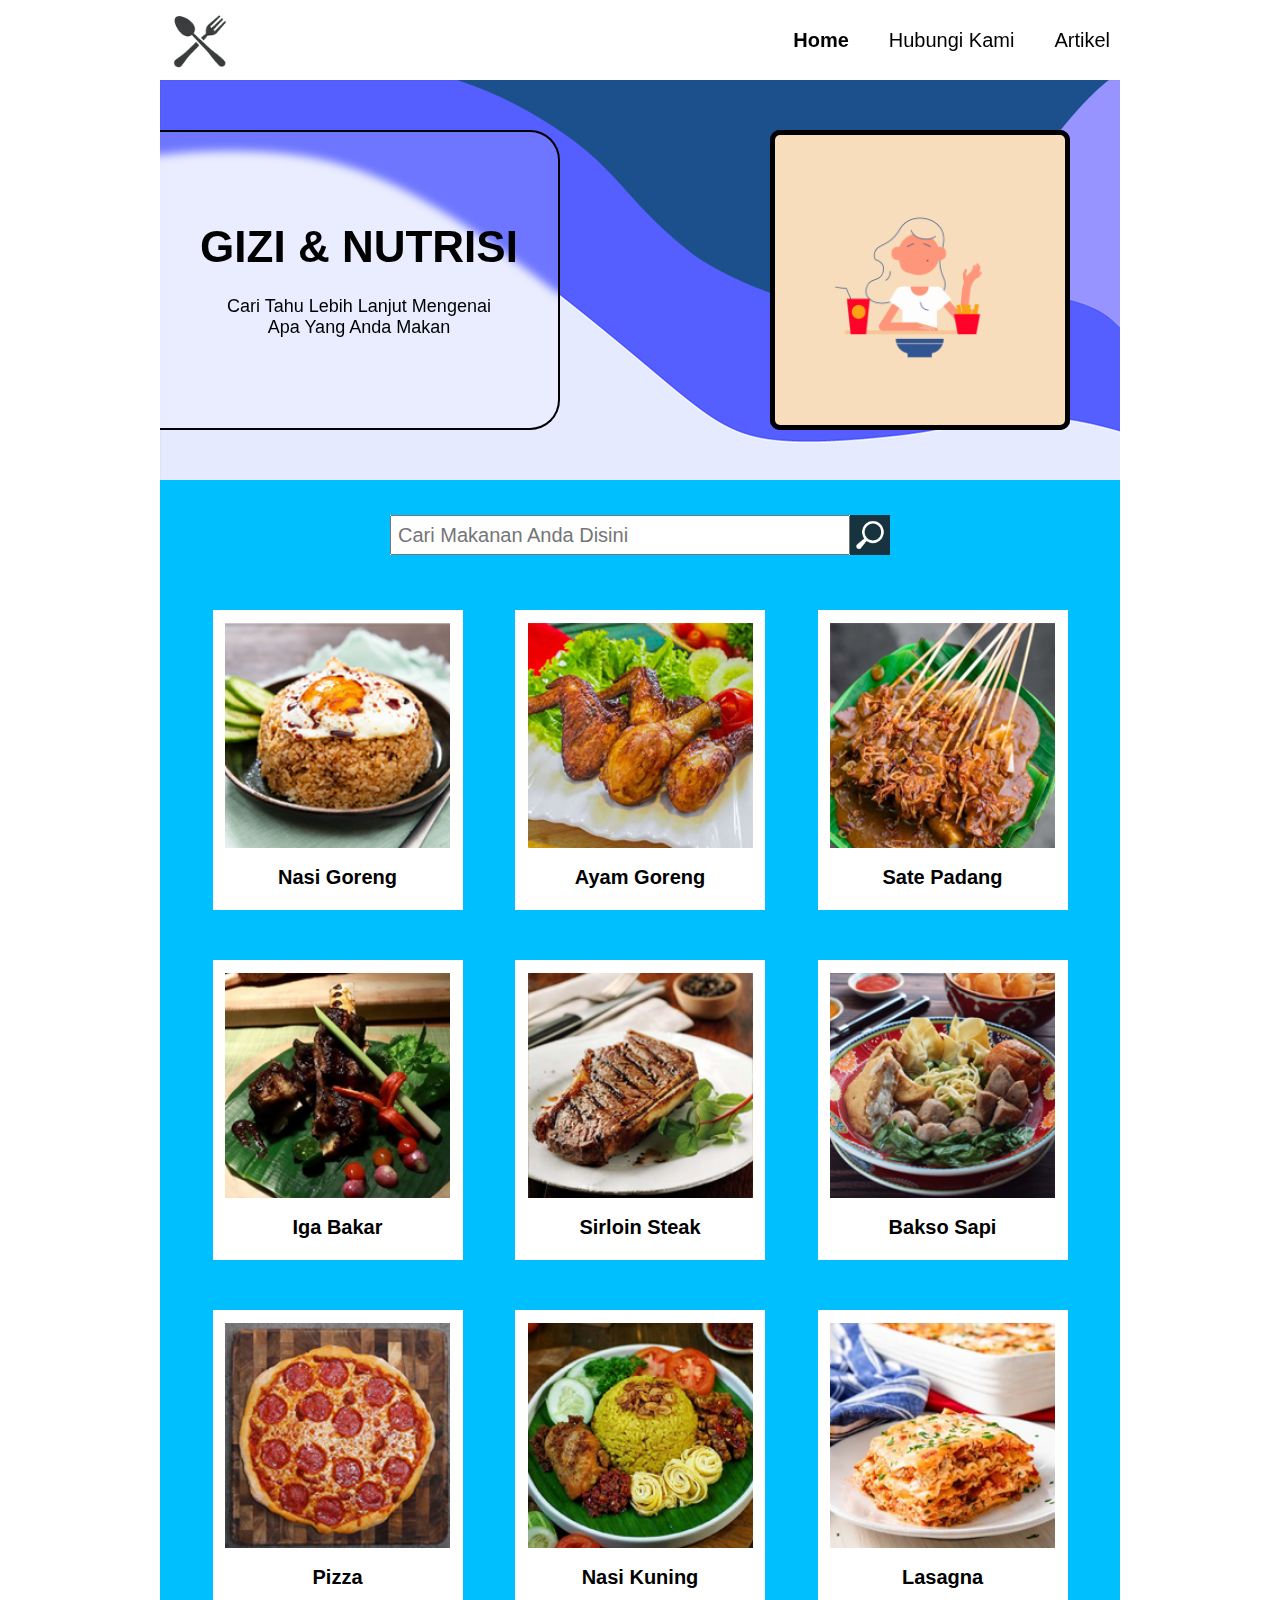
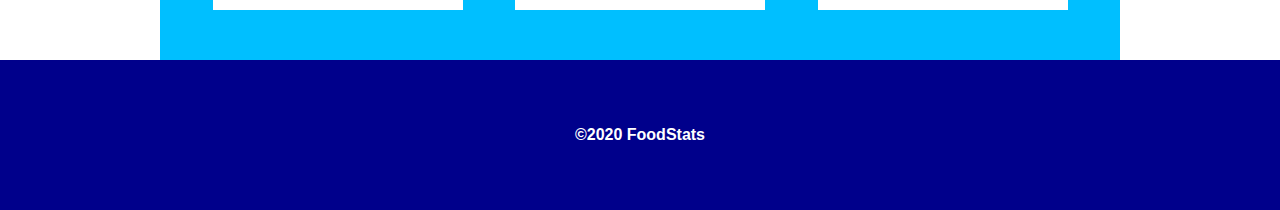
==== index.html @ 536206bf "Add files via upload" ====
<!DOCTYPE html>
<html lang="en">
<head>
    <meta charset="UTF-8">
    <title>Main Page</title>
    <link href="css/style.css" rel="stylesheet">
    <script src="js/javascripts.js"></script>
</head>
<body id="body">
<div class="navbar-responsive">
    <nav class="navbar">
        <div class="logo" style="background-color: transparent">
            <img class="image-container" src="img/logo.png" style="width: 80px; height: 80px">
        </div>
        <div class="nav-button-container">
            <a class="nav-button">
                <p class="nav-button-text"><b>Home</b></p>
            </a>
            <a href="about-us.html" class="nav-button">
                <p class="nav-button-text">Hubungi Kami</p>
            </a>
            <a href="article.html" class="nav-button">
                <p class="nav-button-text">Artikel</p>
            </a>
        </div>
    </nav>
</div>
<div id="nasigoreng" class="food-overlay" style="z-index: 3">
    <div class="responsive">
        <div class="overlay-container">
            <a onclick="off()" class="overlay-exit-button" style="width: 50px; height: 50px; position: absolute; right: 5px; top: 5px;"><img src="img/exit.png" style="object-fit: cover; width: 50px; height: 50px"></a>
            <div class="overlay-pic">
                <img src="img/nasi-goreng.jpg" style="object-fit: cover; width: 290px; height: 290px">
            </div>
            <div class="overlay-text">
                <h1>NASI GORENG</h1>
            </div>
        </div>
    </div>
</div>
<div id="ayamgoreng" class="food-overlay" style="z-index: 3">
    <div class="responsive">
        <div class="overlay-container">
            <a onclick="off()" class="overlay-exit-button" style="width: 50px; height: 50px; position: absolute; right: 5px; top: 5px;"><img src="img/exit.png" style="object-fit: cover; width: 50px; height: 50px"></a>
            <div class="overlay-pic">
                <img src="img/ayam-goreng.jpg" style="object-fit: cover; width: 290px; height: 290px">
            </div>
            <div class="overlay-text">
                <h1>AYAM GORENG</h1>
            </div>
        </div>
    </div>
</div>
<div id="satepadang" class="food-overlay" style="z-index: 3">
    <div class="responsive">
        <div class="overlay-container">
            <a onclick="off()" class="overlay-exit-button" style="width: 50px; height: 50px; position: absolute; right: 5px; top: 5px;"><img src="img/exit.png" style="object-fit: cover; width: 50px; height: 50px"></a>
            <div class="overlay-pic">
                <img src="img/sate-padang.jpg" style="object-fit: cover; width: 290px; height: 290px">
            </div>
            <div class="overlay-text">
                <h1>SATE PADANG</h1>
            </div>
        </div>
    </div>
</div>
<div id="igabakar" class="food-overlay" style="z-index: 3">
    <div class="responsive">
        <div class="overlay-container">
            <a onclick="off()" class="overlay-exit-button" style="width: 50px; height: 50px; position: absolute; right: 5px; top: 5px;"><img src="img/exit.png" style="object-fit: cover; width: 50px; height: 50px"></a>
            <div class="overlay-pic">
                <img src="img/iga-bakar.jpg" style="object-fit: cover; width: 290px; height: 290px">
            </div>
            <div class="overlay-text">
                <h1>IGA BAKAR</h1>
            </div>
        </div>
    </div>
</div>
<div id="sirloin" class="food-overlay" style="z-index: 3">
    <div class="responsive">
        <div class="overlay-container">
            <a onclick="off()" class="overlay-exit-button" style="width: 50px; height: 50px; position: absolute; right: 5px; top: 5px;"><img src="img/exit.png" style="object-fit: cover; width: 50px; height: 50px"></a>
            <div class="overlay-pic">
                <img src="img/steak.jpg" style="object-fit: cover; width: 290px; height: 290px">
            </div>
            <div class="overlay-text">
                <h1>SIRLOIN STEAK</h1>
            </div>
        </div>
    </div>
</div>
<div id="baksosapi" class="food-overlay" style="z-index: 3">
    <div class="responsive">
        <div class="overlay-container">
            <a onclick="off()" class="overlay-exit-button" style="width: 50px; height: 50px; position: absolute; right: 5px; top: 5px;"><img src="img/exit.png" style="object-fit: cover; width: 50px; height: 50px"></a>
            <div class="overlay-pic">
                <img src="img/bakso-sapi.jpg" style="object-fit: cover; width: 290px; height: 290px">
            </div>
            <div class="overlay-text">
                <h1>BAKSO SAPI</h1>
            </div>
        </div>
    </div>
</div>
<div id="pizza" class="food-overlay" style="z-index: 3">
    <div class="responsive">
        <div class="overlay-container">
            <a onclick="off()" class="overlay-exit-button" style="width: 50px; height: 50px; position: absolute; right: 5px; top: 5px;"><img src="img/exit.png" style="object-fit: cover; width: 50px; height: 50px"></a>
            <div class="overlay-pic">
                <img src="img/pizza.jpg" style="object-fit: cover; width: 290px; height: 290px">
            </div>
            <div class="overlay-text">
                <h1>PIZZA</h1>
            </div>
        </div>
    </div>
</div>
<div id="nasikuning" class="food-overlay" style="z-index: 3">
    <div class="responsive">
        <div class="overlay-container">
            <a onclick="off()" class="overlay-exit-button" style="width: 50px; height: 50px; position: absolute; right: 5px; top: 5px;"><img src="img/exit.png" style="object-fit: cover; width: 50px; height: 50px"></a>
            <div class="overlay-pic">
                <img src="img/nasi-kuning.jpg\" style="object-fit: cover; width: 290px; height: 290px">
            </div>
            <div class="overlay-text">
                <h1>NASI KUNING</h1>
            </div>
        </div>
    </div>
</div>
<div id="lasagna" class="food-overlay" style="z-index: 3">
    <div class="responsive">
        <div class="overlay-container">
            <a onclick="off()" class="overlay-exit-button" style="width: 50px; height: 50px; position: absolute; right: 5px; top: 5px;"><img src="img/exit.png" style="object-fit: cover; width: 50px; height: 50px"></a>
            <div class="overlay-pic">
                <img src="img/lasagna.jpg" style="object-fit: cover; width: 290px; height: 290px">
            </div>
            <div class="overlay-text">
                <h1>LASAGNA</h1>
            </div>
        </div>
    </div>
</div>
<section class="container">
    <section class="responsive" style="z-index: 2">
        <div class="main-first-container">
            <img class="image-container" src="img/first-background.png" style="position: absolute; height: 400px; width: 100%; z-index: 2">
            <div class="main-first-container-left" style="z-index: 3">
                <p style="font-size: 44px; font-weight: bold; margin-bottom: 24px">GIZI & NUTRISI</p>
                <p style="font-size: 18px">Cari Tahu Lebih Lanjut Mengenai </p>
                <p style="font-size: 18px">Apa Yang Anda Makan</p>
            </div>
            <div class="main-first-container-right" style="z-index: 3">
                <img class="image-container" src="img/eating-gif.gif" style="width: 300px; height: 300px; border-radius: 10px; border: 5px solid black;">
            </div>
        </div>
        <div class="main-second-container">
            <div style="width: 100%; height: 80px; position: relative; display: flex; justify-content: center; align-items: center">
                <div class="main-first-container-left-search-bar">
                    <input placeholder="Cari Makanan Anda Disini" style="padding-left: 6px;width: 460px; height: 40px; position: relative; font-size: 20px;">
                    <button class="main-first-container-left-search-bar-search-button">
                        <img class="image-container" src="img/search-button.jpg" style="width: 40px; height: 40px">
                    </button>
                </div>
            </div>

            <div onclick="nasiGoreng()" class="main-second-container-food-container">
                <div class="main-second-container-image">
                    <img class="image-container" style="width: 225px; height: 225px; margin-top: 25px" src="img/nasi-goreng.jpg">
                </div>
                <div class="main-second-container-text"><p style="font-size: 20px; font-weight: bold; margin-top: 10px">Nasi Goreng</p></div>
            </div>

            <div onclick="ayamGoreng()" class="main-second-container-food-container">
                <div class="main-second-container-image">
                    <img class="image-container" style="width: 225px; height: 225px; margin-top: 25px" src="img/ayam-goreng.jpg">
                </div>
                <div class="main-second-container-text"><p style="font-size: 20px; font-weight: bold; margin-top: 10px">Ayam Goreng</p></div>
            </div>

            <div onclick="satePadang()" class="main-second-container-food-container">
                <div class="main-second-container-image">
                    <img class="image-container" style="width: 225px; height: 225px; margin-top: 25px" src="img/sate-padang.jpg">
                </div>
                <div class="main-second-container-text"><p style="font-size: 20px; font-weight: bold; margin-top: 10px">Sate Padang</p></div>
            </div>

            <div onclick="igaBakar()" class="main-second-container-food-container">
                <div class="main-second-container-image">
                    <img class="image-container" style="width: 225px; height: 225px; margin-top: 25px" src="img/iga-bakar.jpg">
                </div>
                <div class="main-second-container-text"><p style="font-size: 20px; font-weight: bold; margin-top: 10px">Iga Bakar</p></div>
            </div>

            <div onclick="steak()" class="main-second-container-food-container">
                <div class="main-second-container-image">
                    <img class="image-container" style="width: 225px; height: 225px; margin-top: 25px" src="img/steak.jpg">
                </div>
                <div class="main-second-container-text"><p style="font-size: 20px; font-weight: bold; margin-top: 10px">Sirloin Steak</p></div>
            </div>

            <div onclick="baksoSapi()" class="main-second-container-food-container">
                <div class="main-second-container-image">
                    <img class="image-container" style="width: 225px; height: 225px; margin-top: 25px" src="img/bakso-sapi.jpg">
                </div>
                <div class="main-second-container-text"><p style="font-size: 20px; font-weight: bold; margin-top: 10px">Bakso Sapi</p></div>
            </div>

            <div onclick="pizza()" class="main-second-container-food-container">
                <div class="main-second-container-image">
                    <img class="image-container" style="width: 225px; height: 225px; margin-top: 25px" src="img/pizza.jpg">
                </div>
                <div class="main-second-container-text"><p style="font-size: 20px; font-weight: bold; margin-top: 10px">Pizza</p></div>
            </div>

            <div onclick="nasiKuning()" class="main-second-container-food-container">
                <div class="main-second-container-image">
                    <img class="image-container" style="width: 225px; height: 225px; margin-top: 25px" src="img/nasi-kuning.jpg">
                </div>
                <div class="main-second-container-text"><p style="font-size: 20px; font-weight: bold; margin-top: 10px">Nasi Kuning</p></div>
            </div>

            <div onclick="lasagna()" class="main-second-container-food-container">
                <div class="main-second-container-image">
                    <img class="image-container" style="width: 225px; height: 225px; margin-top: 25px" src="img/lasagna.jpg">
                </div>
                <div class="main-second-container-text"><p style="font-size: 20px; font-weight: bold; margin-top: 10px">Lasagna</p></div>
            </div>

        </div>
    </section>
    <footer class="footer">
        <p style="color: white"><b>©2020 FoodStats</b></p>
    </footer>
</section>
</body>
</html>
---- css/style.css ----
* {
    margin: 0;
    padding: 0;
    box-sizing: border-box;
    font-family: Arial !important;
}
body{
}

@media only screen and (max-width: 1024px) {
    .responsive{
        width: 100% !important;
    }
    body{
        background-color: deepskyblue !important;
    }
}



.image-container{
    object-fit: cover;
}
/* NAVBAR */
.navbar-responsive{
    width: 100%;
    height: 80px;
    background-color: white;
    display: flex;
    justify-content: center;
    align-items: center;
}
.navbar{
    position: fixed;
    height: 80px;
    width: 960px;
    z-index: 100;
    display: flex;
    flex-direction: row;
    align-items: center;
    justify-content: space-between;
    background-color: rgba(255, 255, 255, .15);
    backdrop-filter: blur(2px);
}
.logo{
    position: relative;
    height: 80px;
    width: 80px;
}
.nav-button-container{
    position: relative;
    height: 100px;
    width: auto;
    background-color: transparent;
    display: flex;
    flex-direction: row;
    align-items: center;
    margin-right: 10px;
}
.nav-button{
    position: relative;
    width: auto;
    height: 60px;
    margin: auto;
    background-color: transparent;
    border: none;
    margin-left: 40px;
    display: flex;
    justify-content: center;
    align-items: center;
    text-decoration: none;
    color: black;
}
.nav-button-text{
    position: relative;
    font-size: 20px;
}


/*OVERLAY*/
.food-overlay{
    width: 100%;
    height: 100%;
    background-color: rgba(255, 255, 255, .15);
    backdrop-filter: blur(2px);
    position: fixed;
    display: none;
}
.overlay-container{
    width: 100%;
    height: auto;
    background-color: white;
    position: relative;
    display: flex;
    flex-direction: row;
    justify-content: center;
    align-items: center;
    padding-top: 60px;
    padding-bottom: 60px;
}
.overlay-pic{
    width: 300px;
    height: 300px;
    background-color: black;
    position: relative;
    padding: 5px;
}
.overlay-text{
    width: 600px;
    height: 300px;
    background-color: white;
    position: relative;
    display: flex;
    flex-direction: column;
    align-items: center;
}
.overlay-exit-button:hover{
    transform: scale(1.1);
}

/*PAGE*/
.container{
    position: absolute;
    height: auto;
    width: 100%;
    background-color: transparent;
    margin: auto;
    display: flex;
    flex-direction: column;
    justify-content: center;
    z-index: 0;
}
.responsive{
    position: relative;
    width: 960px;
    height: auto;
    background-color: deepskyblue;
    margin: auto;
    z-index: 1;
    display: flex;
    flex-direction: column;
}

/*first container content */
.main-first-container{
    position: relative;
    width: 100%;
    height: 400px;
    background-color: red;
    display: flex;
    flex-direction: row;
    justify-content: space-between;
    align-items: center;
}
.main-first-container-left{
    position: relative;
    width: 400px;
    height: 300px;
    background-color: rgba(255, 255, 255, .15);
    backdrop-filter: blur(5px);
    order: 1;
    border-radius: 0 30px 30px 0;
    display: flex;
    flex-direction: column;
    justify-content: center;
    align-items: center;
    border-right: 2px solid black;
    border-top: 2px solid black;
    border-bottom: 2px solid black;
}
.main-first-container-left-search-bar{
    position: relative;
    width: 500px;
    height: 40px;
    background-color: white;
    margin-top: 30px;
    display: flex;
    flex-direction: row;
}
.main-first-container-left-search-bar-search-button{
    position: relative;
    height: 40px;
    width: 40px;
    right: 0;
    margin-left: auto;
    border: none;
}
.main-first-container-right{
    position: relative;
    width: 300px;
    height: 300px;
    background-color: black;
    margin-right: 50px;
    border-radius: 10px;
    order: 2;
}
.main-second-container{
    padding-bottom: 50px;
    width: 100%;
    height: auto;
    display: flex;
    flex-wrap: wrap;
    flex-direction: row;
    justify-content: space-evenly;
}
.main-second-container-food-container{
    position: relative;
    width: 250px;
    height: 300px;
    background-color: white;
    margin-top: 50px;
    display: flex;
    flex-direction: column;
    transition: 0.2s;
}

.main-second-container-food-container:hover{
    transform: scale(1.05);
    -webkit-box-shadow: 4px 4px 28px -8px rgba(0,0,0,0.75);
    -moz-box-shadow: 4px 4px 28px -8px rgba(0,0,0,0.75);
    box-shadow: 4px 4px 28px -8px rgba(0,0,0,0.75)
}
.main-second-container-image{
    position: relative;
    width: 100%;
    height: 225px;
    background-color: transparent;
    display: flex;
    justify-content: center;
    align-items: center;
}
.main-second-container-text{
    position: relative;
    width: 100%;
    height: 100px;
    background-color: transparent;
    display: flex;
    justify-content: center;
    align-items: center;
}
.footer{
    width: 100%;
    height: 150px;
    position: relative;
    background-color: darkblue;
    bottom: 0;
    display: flex;
    justify-content: center;
    align-items: center;
}


/* ARTIKEL */
.artikel-container{
    position: relative;
    width: 100%;
    height: auto;
    background-color: white;
    display: flex;
    flex-direction: row;
    justify-content: space-between;
    align-items: center;
}
.artikel-picture{
    position: relative;
    width: 400px;
    height: 100%;
}
.artikel-writing{
    position: relative;
    width: 560px;
    height: 100%;
    background-color: white;
    display: flex;
    flex-direction: column;
    padding: 30px;
}

/* ABOUT US */
.about-container{
    position: relative;
    width: 100%;
    height: auto;
    background-color: #3338ff;
    display: flex;
    flex-direction: row;
    justify-content: space-between;
    align-items: center;
}
.about-writings{
    width: auto;
    position: relative;
    display: flex;
    flex-direction: row;
}
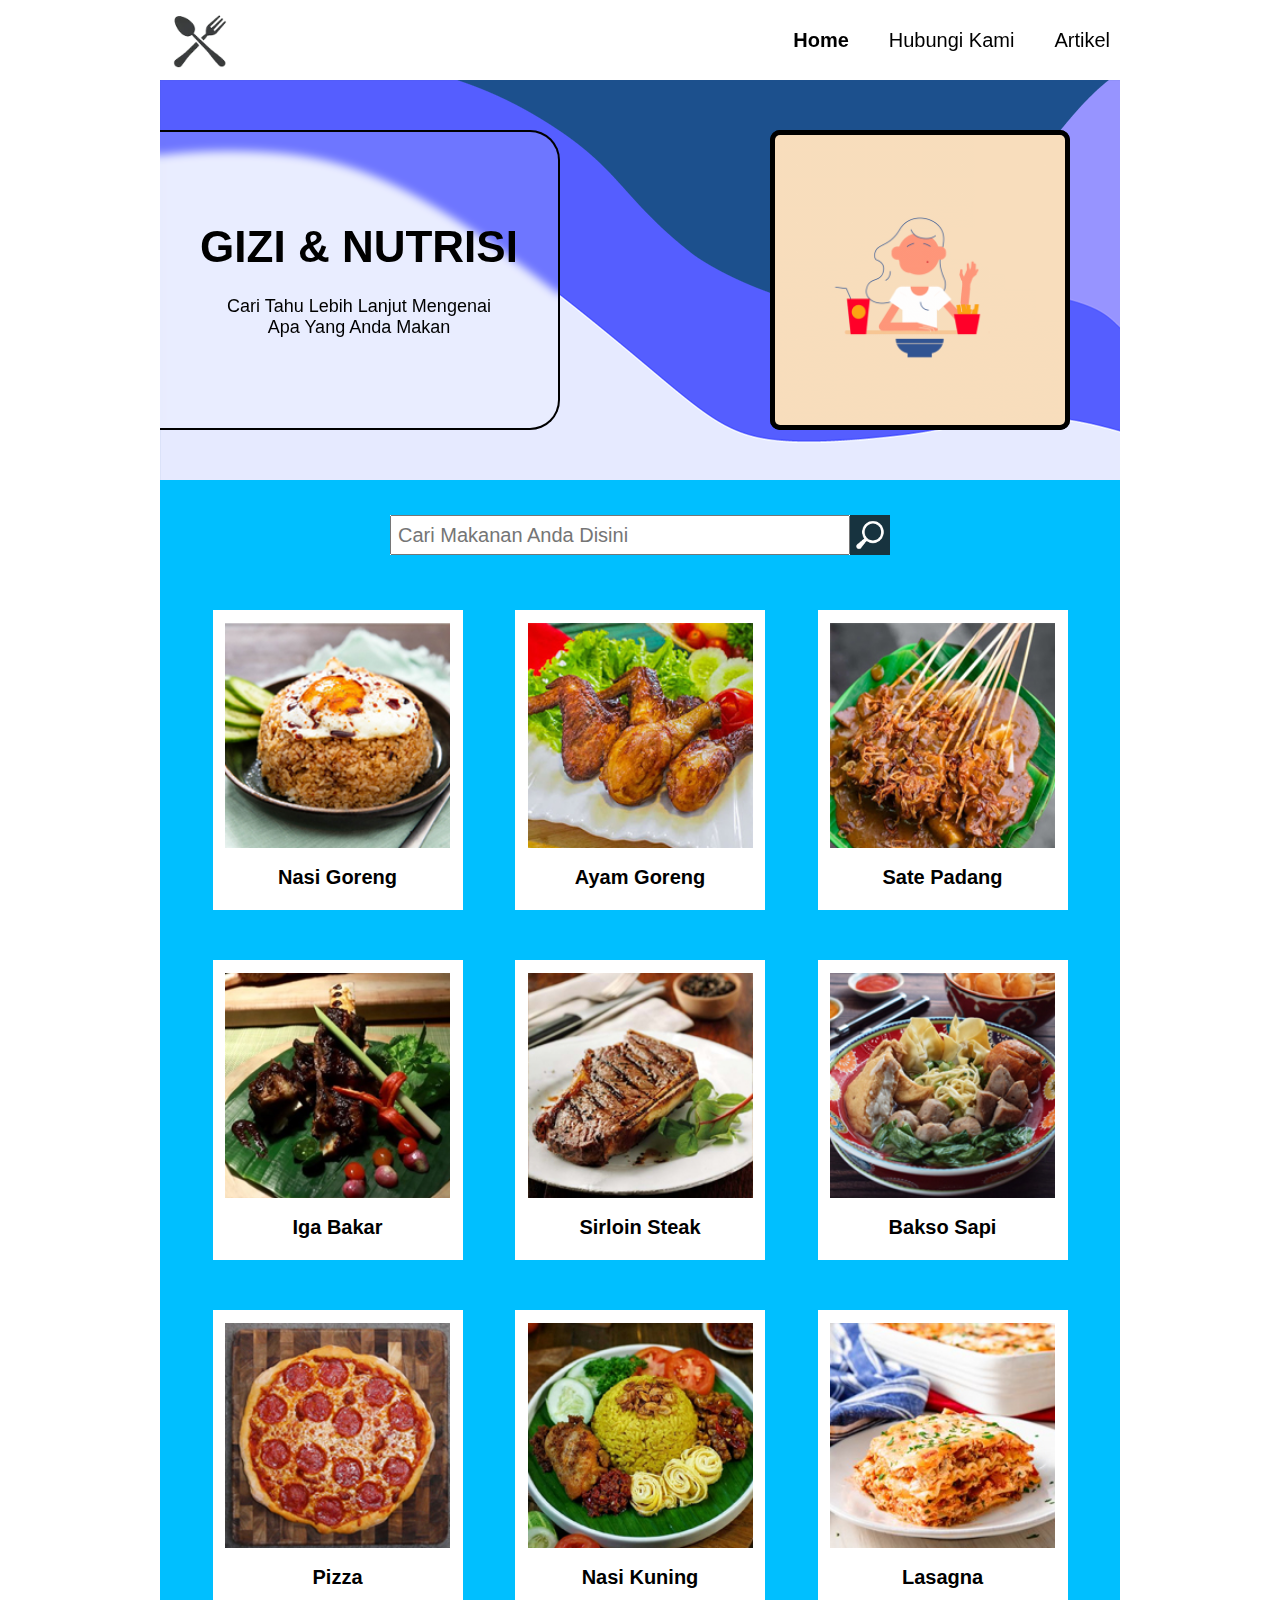
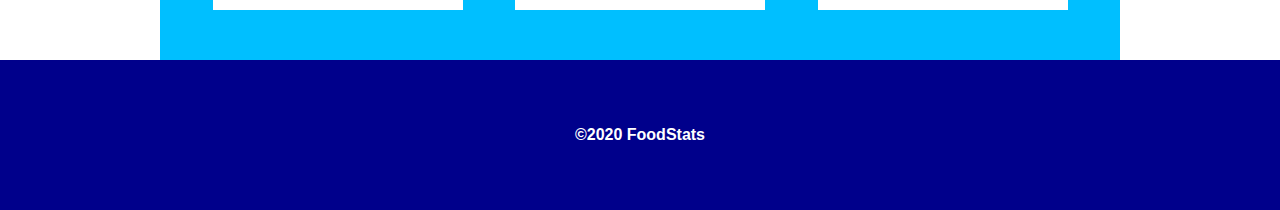
==== commit c7e87029: "Update index.html" ====
--- a/index.html
+++ b/index.html
@@ -2,6 +2,7 @@
 <html lang="en">
 <head>
     <meta charset="UTF-8">
+    <meta name="viewport" content="width=device-width, initial-scale=1">
     <title>Main Page</title>
     <link href="css/style.css" rel="stylesheet">
     <script src="js/javascripts.js"></script>
@@ -235,4 +236,4 @@
     </footer>
 </section>
 </body>
-</html>+</html>
